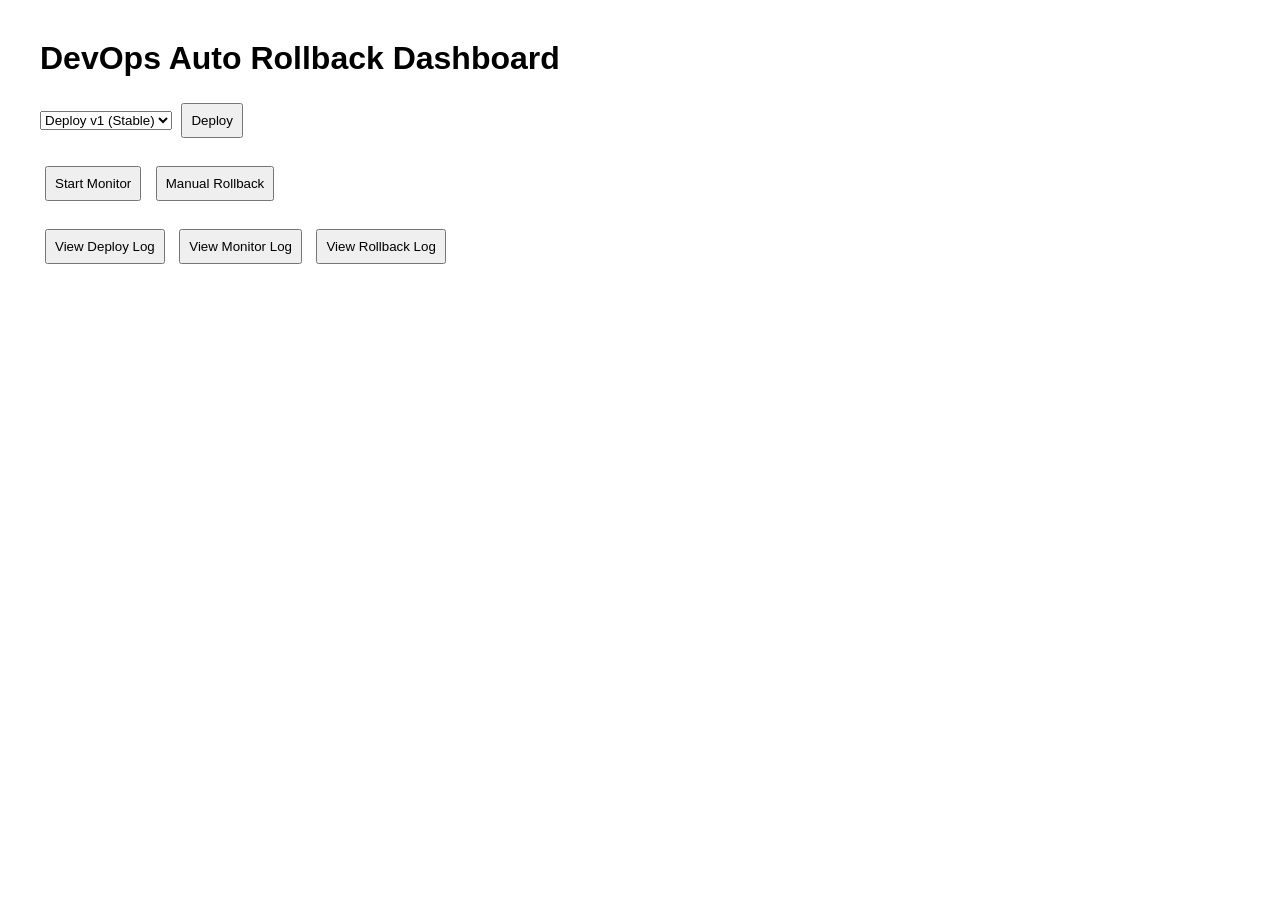
==== templates/index.html @ 11d26ee2 "pls push it again" ====
<!DOCTYPE html>
<html>
<head>
    <title>DevOps Dashboard</title>
    <link rel="stylesheet" href="/static/style.css">
</head>
<body>
    <h1>DevOps Auto Rollback Dashboard</h1>

    <form method="POST" action="/deploy">
        <select name="version">
            <option value="v1">Deploy v1 (Stable)</option>
            <option value="v2">Deploy v2 (Buggy)</option>
        </select>
        <button type="submit">Deploy</button>
    </form>

    <br>

    <a href="/start_monitor"><button>Start Monitor</button></a>
    <a href="/rollback"><button>Manual Rollback</button></a>

    <br><br>

    <form method="POST" action="/logs">
        <button name="log" value="deploy">View Deploy Log</button>
        <button name="log" value="monitor">View Monitor Log</button>
        <button name="log" value="rollback">View Rollback Log</button>
    </form>
</body>
</html>
---- static/style.css ----
body {
    font-family: Arial;
    margin: 40px;
}
button {
    padding: 8px;
    margin: 5px;
}
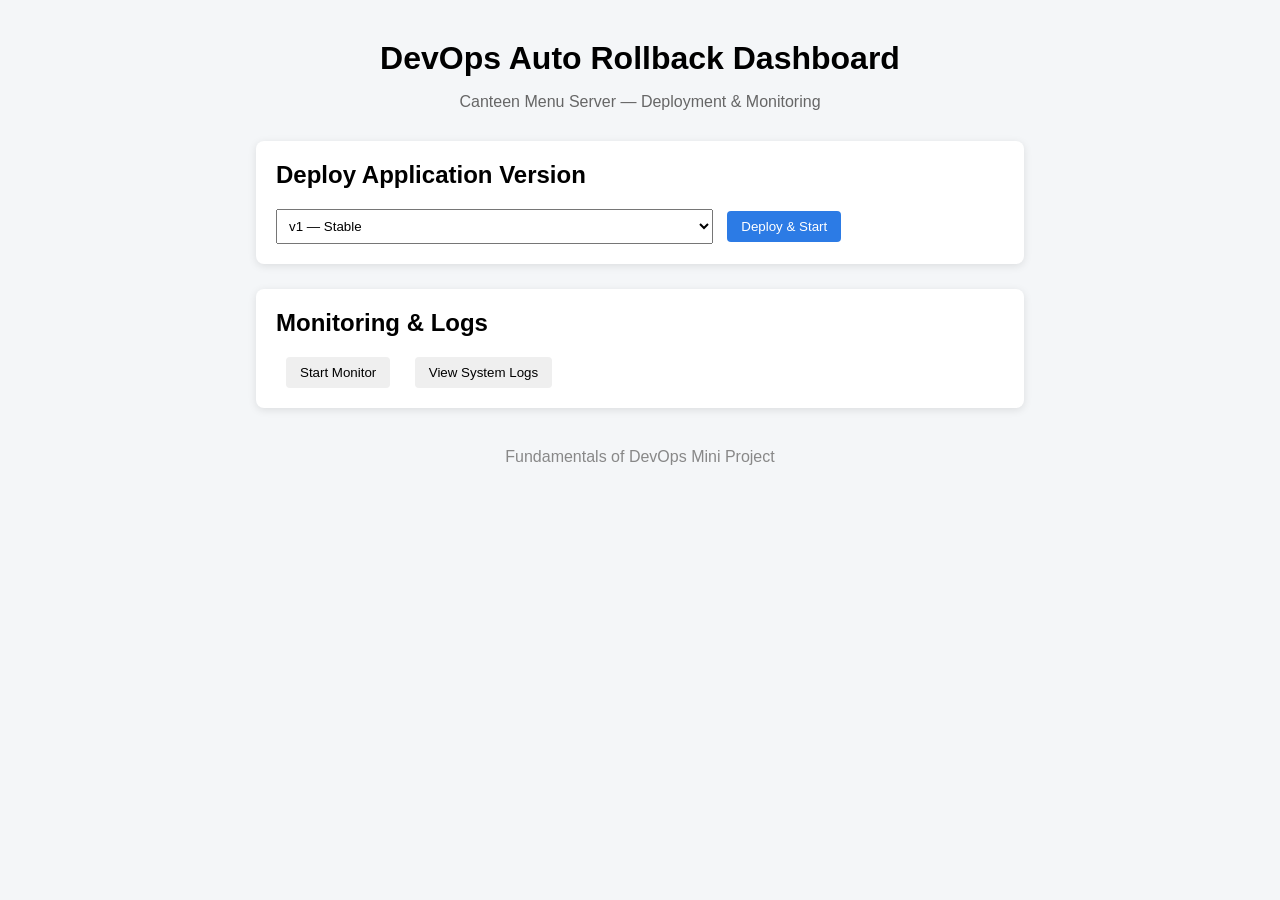
==== commit e99c0d43: "final update" ====
--- a/templates/index.html
+++ b/templates/index.html
@@ -1,31 +1,38 @@
 <!DOCTYPE html>
 <html>
 <head>
-    <title>DevOps Dashboard</title>
+    <title>DevOps Auto Rollback Dashboard</title>
     <link rel="stylesheet" href="/static/style.css">
 </head>
 <body>
+
+<div class="container">
     <h1>DevOps Auto Rollback Dashboard</h1>
+    <p class="subtitle">Canteen Menu Server — Deployment & Monitoring</p>
 
-    <form method="POST" action="/deploy">
-        <select name="version">
-            <option value="v1">Deploy v1 (Stable)</option>
-            <option value="v2">Deploy v2 (Buggy)</option>
-        </select>
-        <button type="submit">Deploy</button>
-    </form>
+    <div class="card">
+        <h2>Deploy Application Version</h2>
+        <form method="POST" action="/deploy">
+            <select name="version">
+                <option value="v1">v1 — Stable</option>
+                <option value="v2">v2 — Updated Menu</option>
+                <option value="v3">v3 — Slow Response</option>
+                <option value="v4">v4 — Crash Version</option>
+            </select>
+            <button class="primary">Deploy & Start</button>
+        </form>
+    </div>
 
-    <br>
+    <div class="card actions">
+        <h2>Monitoring & Logs</h2>
+        <a href="/start_monitor"><button>Start Monitor</button></a>
+        <a href="/logs"><button>View System Logs</button></a>
+    </div>
 
-    <a href="/start_monitor"><button>Start Monitor</button></a>
-    <a href="/rollback"><button>Manual Rollback</button></a>
+    <div class="footer">
+        <p>Fundamentals of DevOps Mini Project</p>
+    </div>
+</div>
 
-    <br><br>
-
-    <form method="POST" action="/logs">
-        <button name="log" value="deploy">View Deploy Log</button>
-        <button name="log" value="monitor">View Monitor Log</button>
-        <button name="log" value="rollback">View Rollback Log</button>
-    </form>
 </body>
 </html>
--- a/static/style.css
+++ b/static/style.css
@@ -1,8 +1,65 @@
 body {
-    font-family: Arial;
-    margin: 40px;
+    margin: 0;
+    font-family: Arial, Helvetica, sans-serif;
+    background: #f4f6f8;
 }
+
+.container {
+    width: 60%;
+    margin: 40px auto;
+}
+
+h1 {
+    text-align: center;
+    margin-bottom: 5px;
+}
+
+.subtitle {
+    text-align: center;
+    color: #666;
+    margin-bottom: 30px;
+}
+
+.card {
+    background: white;
+    padding: 20px;
+    margin-bottom: 25px;
+    border-radius: 8px;
+    box-shadow: 0 2px 8px rgba(0,0,0,0.1);
+}
+
+.card h2 {
+    margin-top: 0;
+}
+
+select {
+    padding: 8px;
+    width: 60%;
+}
+
 button {
-    padding: 8px;
-    margin: 5px;
+    padding: 8px 14px;
+    margin-left: 10px;
+    border: none;
+    border-radius: 4px;
+    cursor: pointer;
+}
+
+button:hover {
+    opacity: 0.9;
+}
+
+.primary {
+    background: #2c7be5;
+    color: white;
+}
+
+.actions button {
+    margin-right: 10px;
+}
+
+.footer {
+    text-align: center;
+    color: #888;
+    margin-top: 40px;
 }
